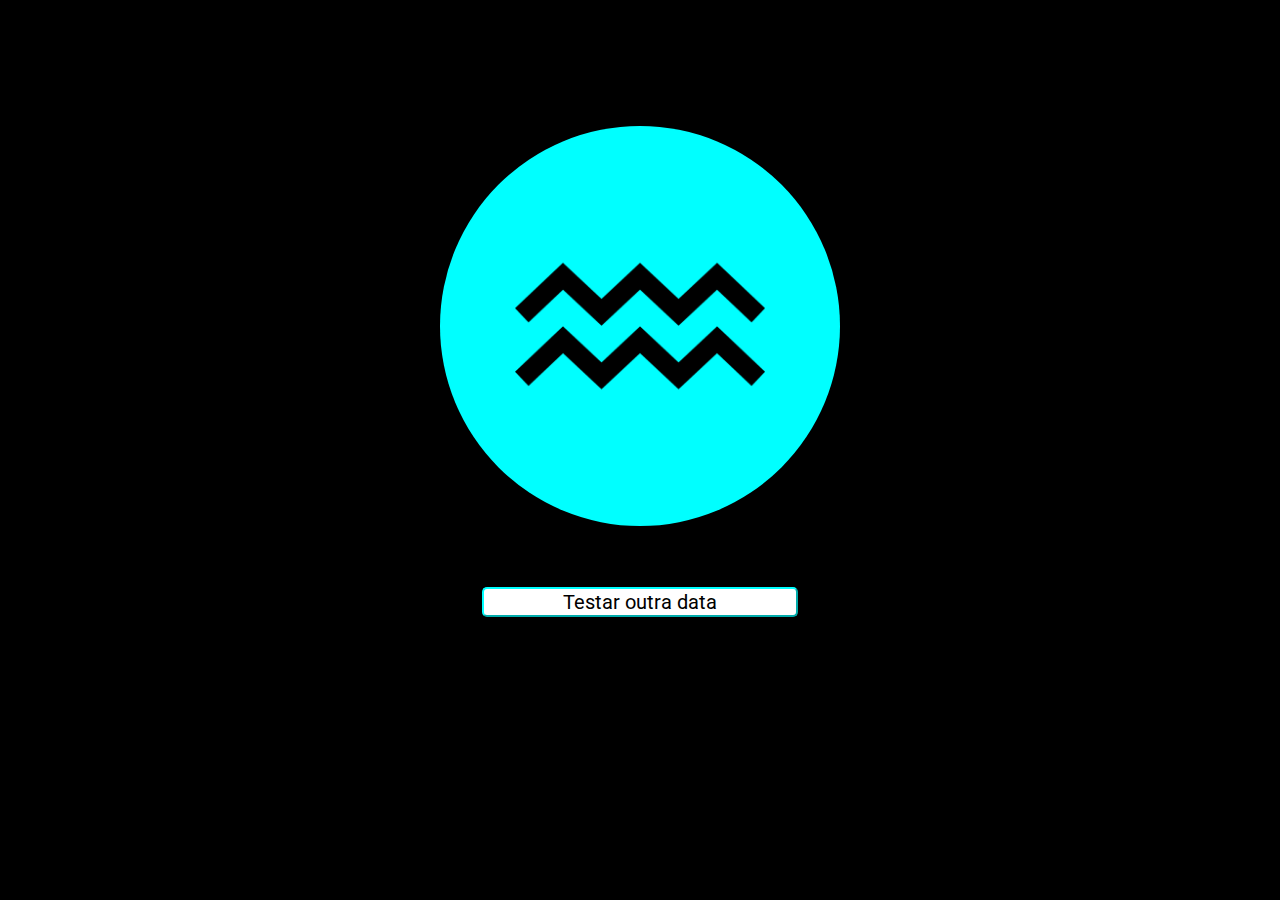
==== zodiac.html @ cd402b66 "Add files via upload" ====
<!DOCTYPE html>
<html lang="pt-BR">
<head>
    <meta charset="UTF-8">
    <meta http-equiv="X-UA-Compatible" content="IE=edge">
    <meta name="viewport" content="width=device-width, initial-scale=1.0">
    <title>Seu signo</title>
    <link rel="stylesheet" href="_CSS/zodiacStyle.css"/>
</head>
<body>
    
    <div id="apresentacao" class="apresentacao">
        
        <span id="dot-mascara" class="dot-mascara">
        <img id="signo-img" class="signo-img" src="Assets/aquarius.png"/>
        </span>
        
        <h1 id="signo-titulo" class="signo-titulo">
            
        </h1> 

        <button id="home-page" class="home-page" onclick="returnHome()">
             Testar outra data
        </button>
    </div>
    
    <script src="_JS/zodiaco.js"></script> 
</body>
</html>
---- _CSS/zodiacStyle.css ----
@import url('https://fonts.googleapis.com/css2?family=Roboto&display=swap');

*{
    background-color: rgb(0, 0, 0);
    color: rgb(255, 255, 255);
    font-family: 'Roboto', sans-serif;
}

.apresentacao{
    display: flex;
    flex-direction: column;
    max-width: 100%;
    max-height: 100%;
    align-items: center;
    margin-top: 10%;
}

.signo-titulo{
    font-size: 45px;
}

.signo-img{
    width: 250px;
    height: 250px;
    background-color: transparent;
}

.dot-mascara{
    display: flex;
    align-items: center;
    justify-content: center;
    height: 400px;
    width: 400px;
    background-color: aqua;
    border-radius: 50%;
}

.home-page{
    font-family: 'Roboto', sans-serif;
    width: 25%;
    height: 30px;
    border: 15px, 15px;
    border-color: aqua;
    background-color: white;
    color: black;
    border-radius: 5px;
    font-size: 20px;
    text-align: center;
    font-family: 'Roboto', sans-serif;
}
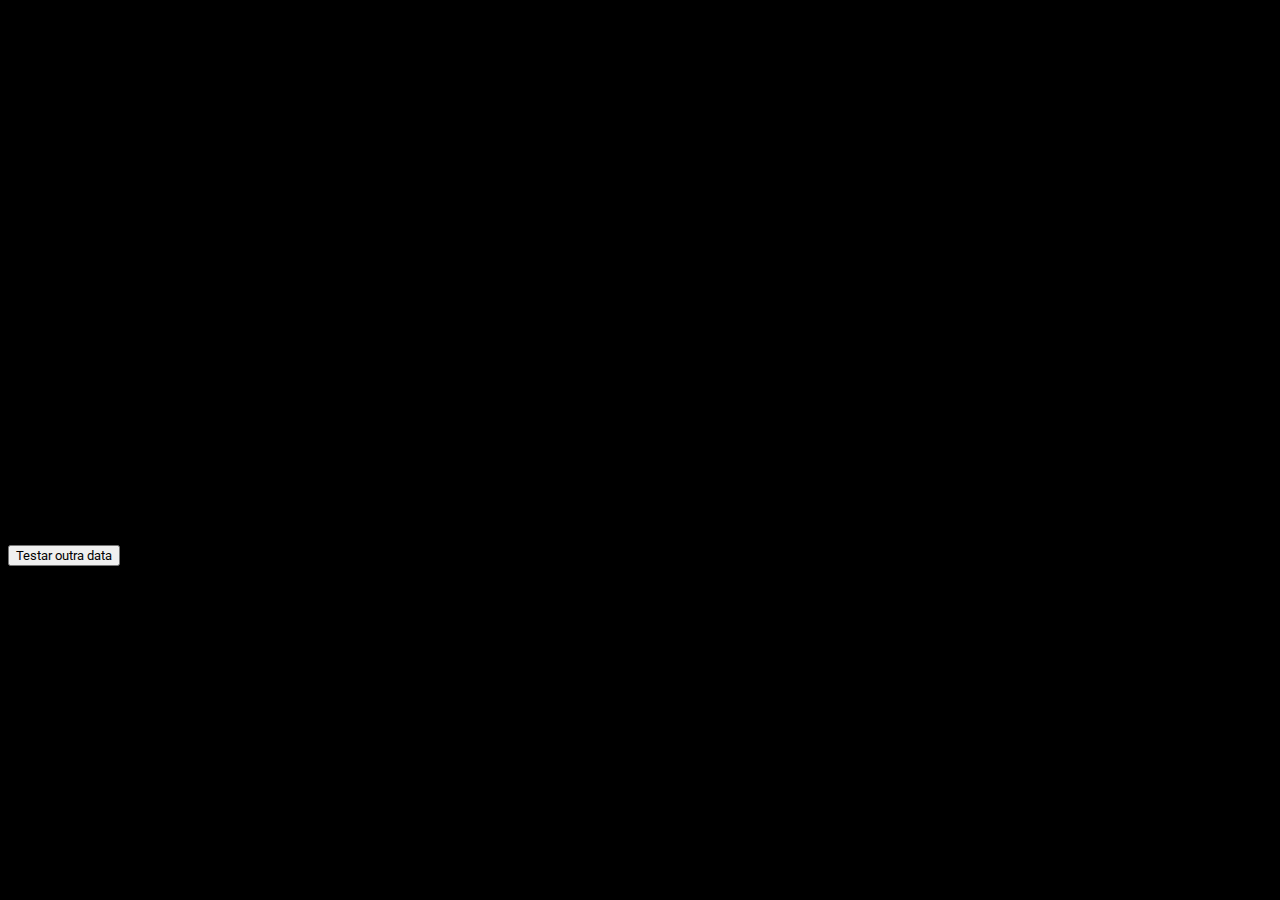
==== commit 3f853088: "Update zodiac.html" ====
--- a/zodiac.html
+++ b/zodiac.html
@@ -5,7 +5,7 @@
     <meta http-equiv="X-UA-Compatible" content="IE=edge">
     <meta name="viewport" content="width=device-width, initial-scale=1.0">
     <title>Seu signo</title>
-    <link rel="stylesheet" href="_CSS/zodiacStyle.css"/>
+    <link rel="stylesheet" href="_CSS/style.css"/>
 </head>
 <body>
     
@@ -26,4 +26,4 @@
     
     <script src="_JS/zodiaco.js"></script> 
 </body>
-</html>+</html>
--- a/_CSS/style.css
+++ b/_CSS/style.css
@@ -0,0 +1,113 @@
+@import url('https://fonts.googleapis.com/css2?family=Roboto&display=swap');
+
+*{
+    font-family: 'Roboto', sans-serif;
+}
+
+body{
+    
+    background-color: black;
+    color: rgb(254, 254, 254);
+    letter-spacing: 2px;
+}
+
+
+.zodiaco{
+    display: flex;
+    flex-direction: column;
+    align-items: center;
+    font-family: 'Roboto', sans-serif;
+}
+
+.zodiaco-titulo{
+    margin: 10px;
+}
+
+.zodiaco-titulo strong{
+    color: aqua;
+}
+
+.zodiaco-logo{
+    max-width: min-content;
+    max-height: min-content;
+}
+
+.button-date{
+    width: 25%;
+    border: 15px, 15px;
+    border-radius: 5px;
+    font-size: 20px;
+    text-align: center;
+    font-family: 'Roboto', sans-serif;
+}
+
+.dia-mes-ano{
+    display: flex;
+    flex-direction: row;
+    height: 40px;
+    width: 25%;
+    justify-content: space-around;
+    align-items: center;
+    gap: 15%;
+    font-size: 25px;
+    font-family: 'Roboto', sans-serif;
+}
+
+
+
+.zodiaco-data{
+    display: flex;
+    flex-direction: row;
+    width: 25%;
+    max-height: 40px;
+    justify-content: space-between;
+}
+
+.zodiaco-data p{
+    font-size: 30px;
+    margin: 0%;
+}
+
+.error-data{
+    font-size: 25px;
+    color: red;
+    opacity: 0;
+}
+
+
+.ver-zodiaco:hover{
+    cursor: pointer;
+}
+
+.ver-zodiaco{
+    margin-top: 25px;
+    position: relative;
+    width: 25%;
+    height: 40px;
+    border: 15px, 15px;
+    border-radius: 5px;
+    border-style: solid;
+    font-size: 20px;
+    z-index: 1;
+}
+
+.ver-zodiaco:after{
+    content: "";
+    position: absolute;
+    width: 100%;
+    height: 0%;
+    background-color: aqua;
+    top: 0;
+    left: 0;
+    z-index: -1;
+    transition: 0.2s ease-in-out;
+}
+
+.ver-zodiaco:hover::after{
+    height: 100%;
+    opacity: 1;
+}
+
+
+
+
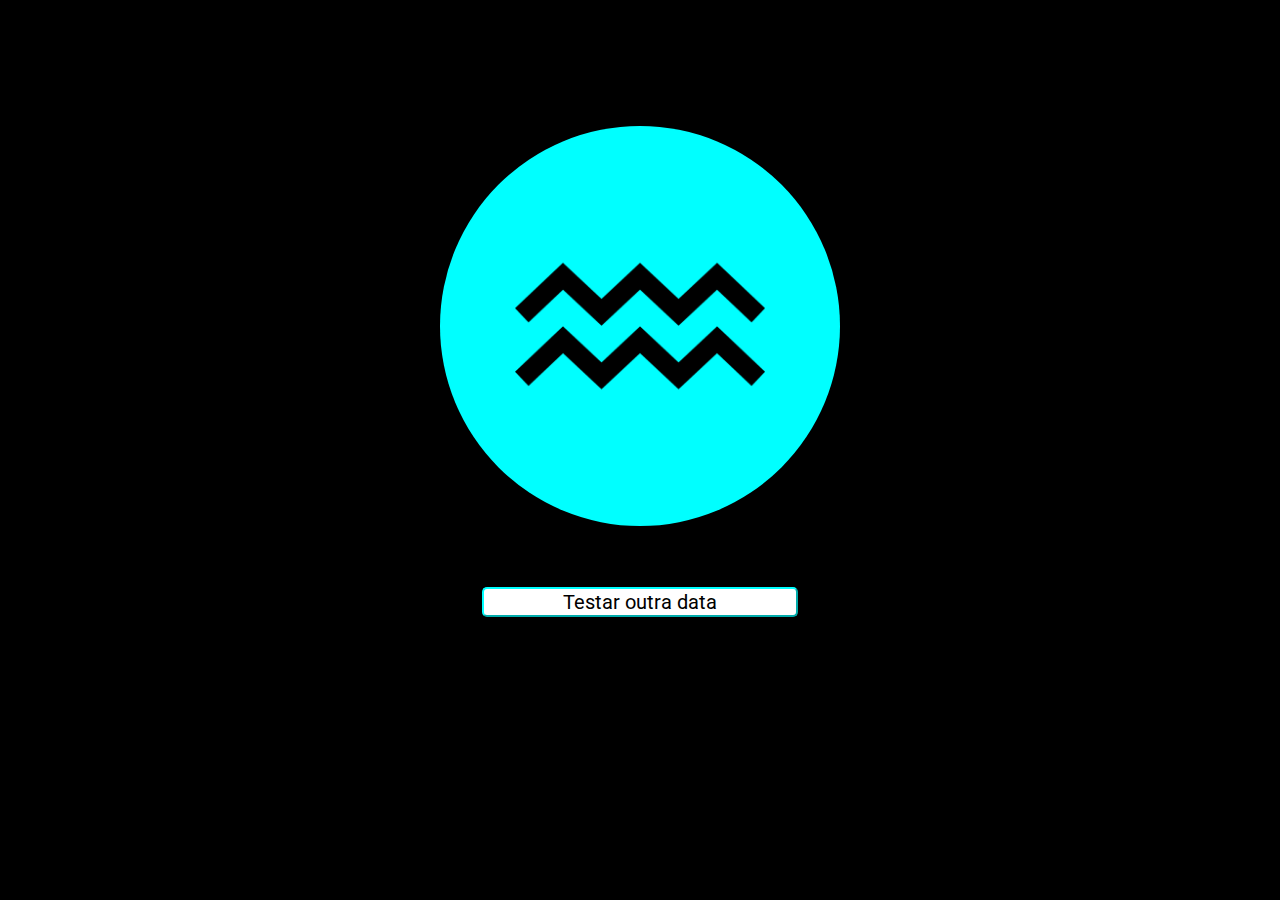
==== commit d33fc5ff: "Update zodiac.html" ====
--- a/zodiac.html
+++ b/zodiac.html
@@ -5,7 +5,7 @@
     <meta http-equiv="X-UA-Compatible" content="IE=edge">
     <meta name="viewport" content="width=device-width, initial-scale=1.0">
     <title>Seu signo</title>
-    <link rel="stylesheet" href="_CSS/style.css"/>
+    <link rel="stylesheet" href="_CSS/zodiacStyle.css"/>
 </head>
 <body>
     
--- a/_CSS/zodiacStyle.css
+++ b/_CSS/zodiacStyle.css
@@ -0,0 +1,56 @@
+@import url('https://fonts.googleapis.com/css2?family=Roboto&display=swap');
+
+*{
+    background-color: rgb(0, 0, 0);
+    color: rgb(255, 255, 255);
+    font-family: 'Roboto', sans-serif;
+}
+
+.apresentacao{
+    display: flex;
+    flex-direction: column;
+    max-width: 100%;
+    max-height: 100%;
+    align-items: center;
+    margin-top: 10%;
+}
+
+.signo-titulo{
+    font-size: 45px;
+}
+
+.signo-img{
+    width: 250px;
+    height: 250px;
+    background-color: transparent;
+}
+
+.dot-mascara{
+    display: flex;
+    align-items: center;
+    justify-content: center;
+    height: 400px;
+    width: 400px;
+    background-color: aqua;
+    border-radius: 50%;
+}
+
+.home-page{
+    font-family: 'Roboto', sans-serif;
+    width: 25%;
+    height: 30px;
+    border: 15px, 15px;
+    border-color: aqua;
+    background-color: white;
+    color: black;
+    border-radius: 5px;
+    font-size: 20px;
+    text-align: center;
+    font-family: 'Roboto', sans-serif;
+}
+
+
+
+
+
+
